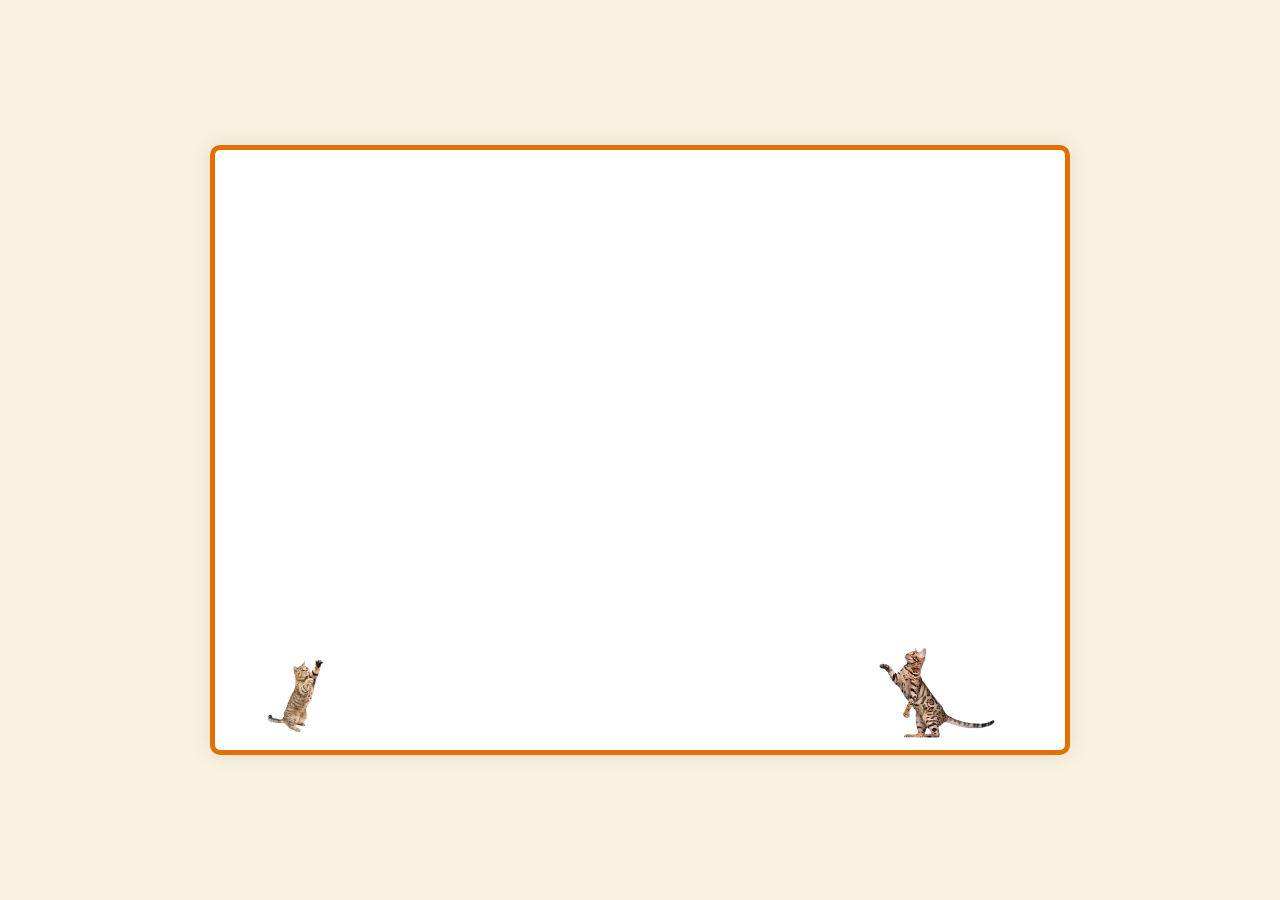
==== v2/index.html @ 64e494b6 "make the cats move" ====
<!DOCTYPE html>
<html lang="en">
<head>
    <meta charset="UTF-8">
    <meta name="viewport" content="width=device-width, initial-scale=1.0">
    <title>Moving Cats</title>
    <link rel="stylesheet" href="style.css">
</head>
<body>
    <div id="game-container">
        <div id="game-area">
            <img id="cat1" class="cat" src="src/img/cat1.png" alt="Cat 1">
            <img id="cat2" class="cat" src="src/img/cat2.png" alt="Cat 2">
        </div>
    </div>
    <script src="script.js"></script>
</body>
</html>
---- v2/style.css ----
body {
    display: flex;
    justify-content: center;
    align-items: center;
    height: 100vh;
    background-color: #faf2e0;
    margin: 0;
    font-family: 'Arial', sans-serif;
}

#game-container {
    position: relative;
    width: 850px;
    height: 600px;
    background-color: #ffffff;
    border: 5px solid #e17000;
    border-radius: 10px;
    box-shadow: 0px 0px 20px rgba(0, 0, 0, 0.1);
    overflow: hidden;
}

#game-area {
    position: relative;
    width: 100%;
    height: 100%;
    background-size: cover;
}

.cat {
    position: absolute;
    bottom: 10px;
    width: auto;
    height: 100px;
    cursor: pointer;
}

#cat1 {
    left: 50px;
}

#cat2 {
    left: 650px;
}
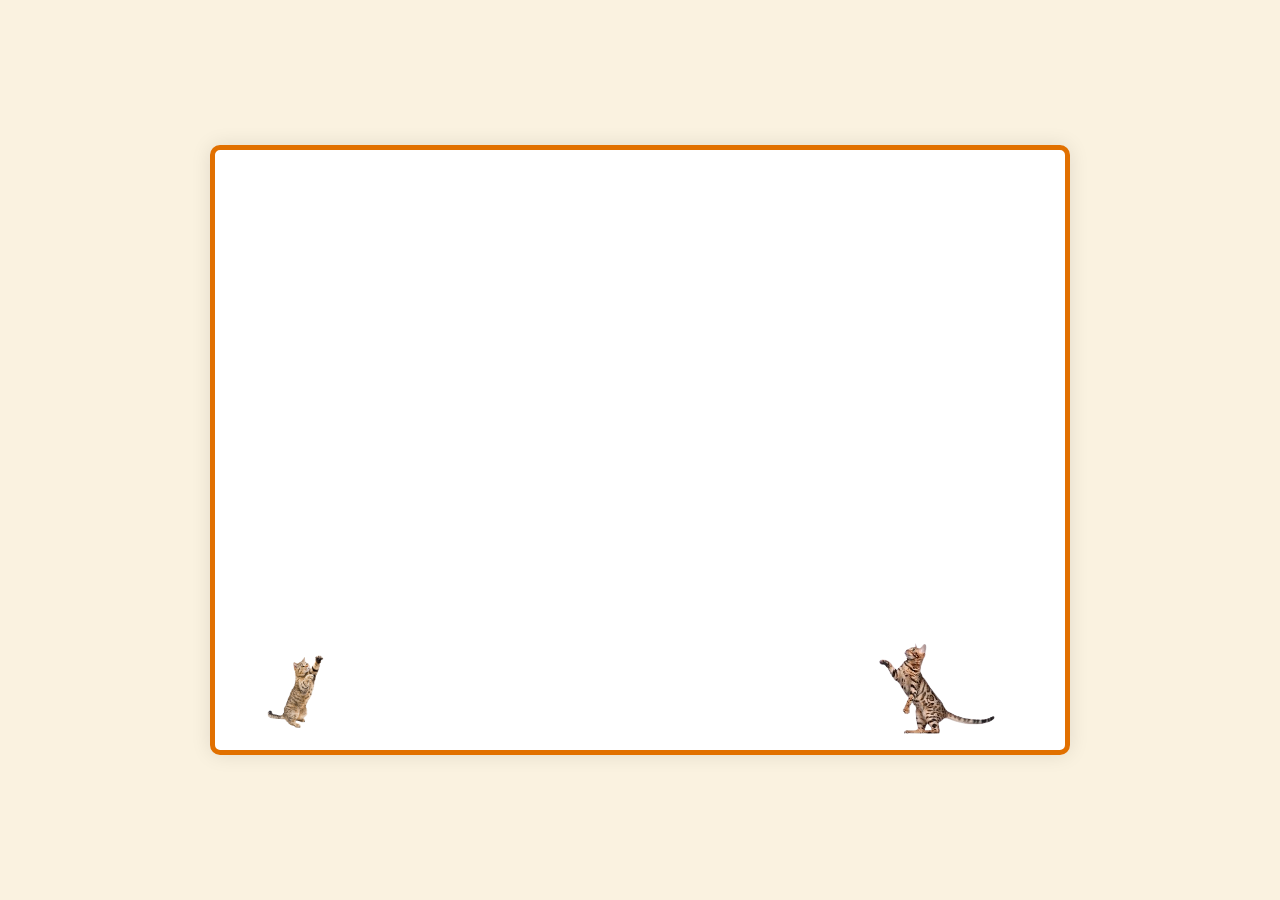
==== commit ebadcc09: "collision detected" ====
--- a/v2/index.html
+++ b/v2/index.html
@@ -9,8 +9,14 @@
 <body>
     <div id="game-container">
         <div id="game-area">
-            <img id="cat1" class="cat" src="src/img/cat1.png" alt="Cat 1">
-            <img id="cat2" class="cat" src="src/img/cat2.png" alt="Cat 2">
+            <div class="cat-container" id="cat1-container">
+                <img id="cat1" class="cat" src="src/img/cat1.png" alt="Cat 1">
+                <div class="hit-text" id="hit-text-cat1">Got hit!</div>
+            </div>
+            <div class="cat-container" id="cat2-container">
+                <img id="cat2" class="cat" src="src/img/cat2.png" alt="Cat 2">
+                <div class="hit-text" id="hit-text-cat2">Got hit!</div>
+            </div>
         </div>
     </div>
     <script src="script.js"></script>
--- a/v2/style.css
+++ b/v2/style.css
@@ -26,18 +26,41 @@
     background-size: cover;
 }
 
-.cat {
+.cat-container {
     position: absolute;
     bottom: 10px;
+}
+
+.cat {
     width: auto;
     height: 100px;
     cursor: pointer;
 }
 
-#cat1 {
+.hit-text {
+    position: absolute;
+    top: -20px;
+    left: 50%;
+    transform: translateX(-50%);
+    font-size: 20px;
+    color: red;
+    display: none;
+}
+
+.flip-horizontal {
+    transform: scaleX(-1);
+}
+
+.falling-comet {
+    position: absolute;
+    width: 15px;
+    height: auto;
+}
+
+#cat1-container {
     left: 50px;
 }
 
-#cat2 {
+#cat2-container {
     left: 650px;
 }
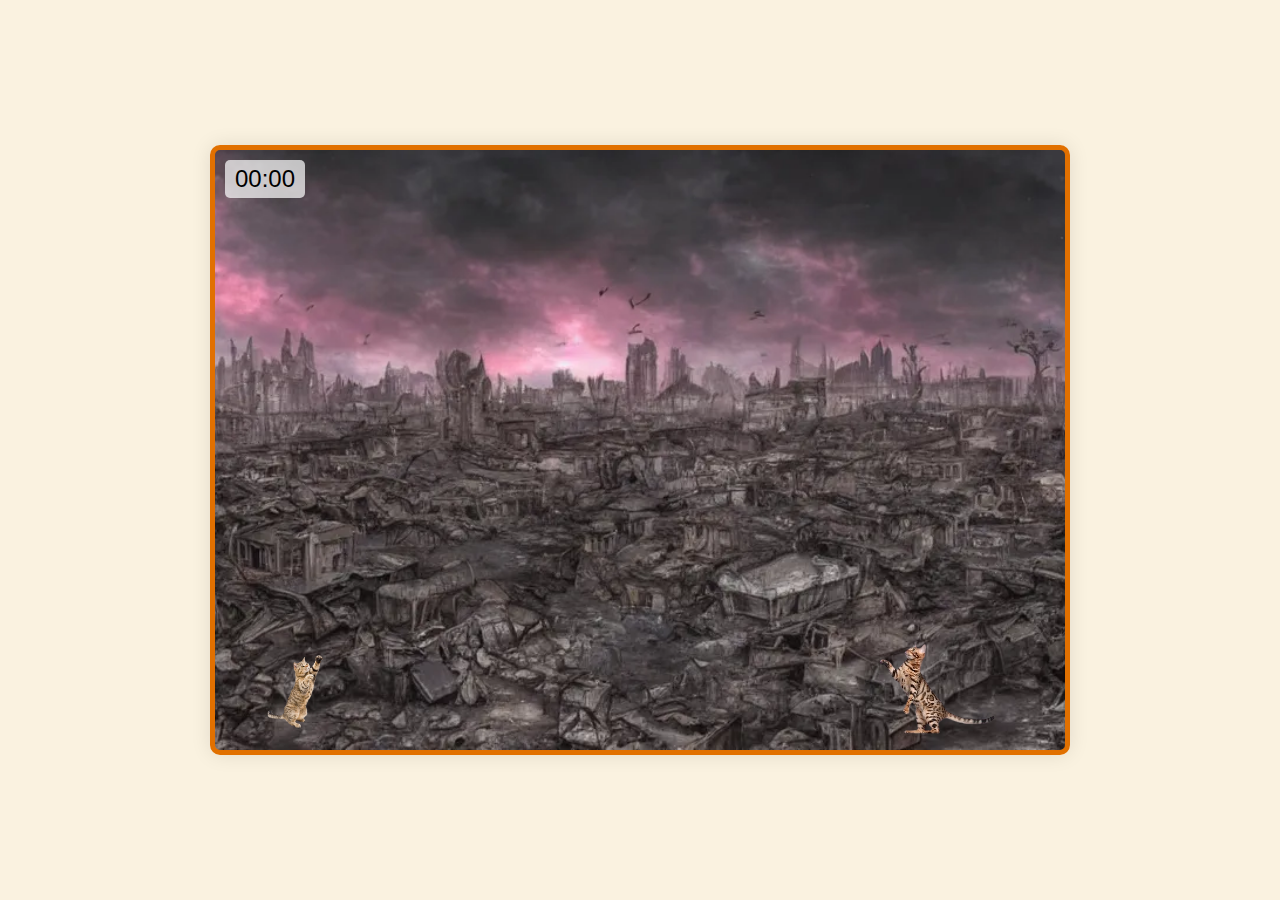
==== commit 8f959b88: "img blackout, add bg, sound effect and adding timers" ====
--- a/v2/index.html
+++ b/v2/index.html
@@ -8,14 +8,13 @@
 </head>
 <body>
     <div id="game-container">
+        <div id="stopwatch">00:00</div>
         <div id="game-area">
             <div class="cat-container" id="cat1-container">
                 <img id="cat1" class="cat" src="src/img/cat1.png" alt="Cat 1">
-                <div class="hit-text" id="hit-text-cat1">Got hit!</div>
             </div>
             <div class="cat-container" id="cat2-container">
                 <img id="cat2" class="cat" src="src/img/cat2.png" alt="Cat 2">
-                <div class="hit-text" id="hit-text-cat2">Got hit!</div>
             </div>
         </div>
     </div>
--- a/v2/style.css
+++ b/v2/style.css
@@ -12,11 +12,22 @@
     position: relative;
     width: 850px;
     height: 600px;
-    background-color: #ffffff;
+    background: url('src/img/bg.jpg') no-repeat center center;
+    background-size: cover;
     border: 5px solid #e17000;
     border-radius: 10px;
     box-shadow: 0px 0px 20px rgba(0, 0, 0, 0.1);
     overflow: hidden;
+}
+
+#stopwatch {
+    position: absolute;
+    top: 10px;
+    left: 10px;
+    font-size: 24px;
+    background-color: rgba(255, 255, 255, 0.7);
+    padding: 5px 10px;
+    border-radius: 5px;
 }
 
 #game-area {
@@ -37,14 +48,8 @@
     cursor: pointer;
 }
 
-.hit-text {
-    position: absolute;
-    top: -20px;
-    left: 50%;
-    transform: translateX(-50%);
-    font-size: 20px;
-    color: red;
-    display: none;
+.blackout {
+    filter: brightness(0);
 }
 
 .flip-horizontal {
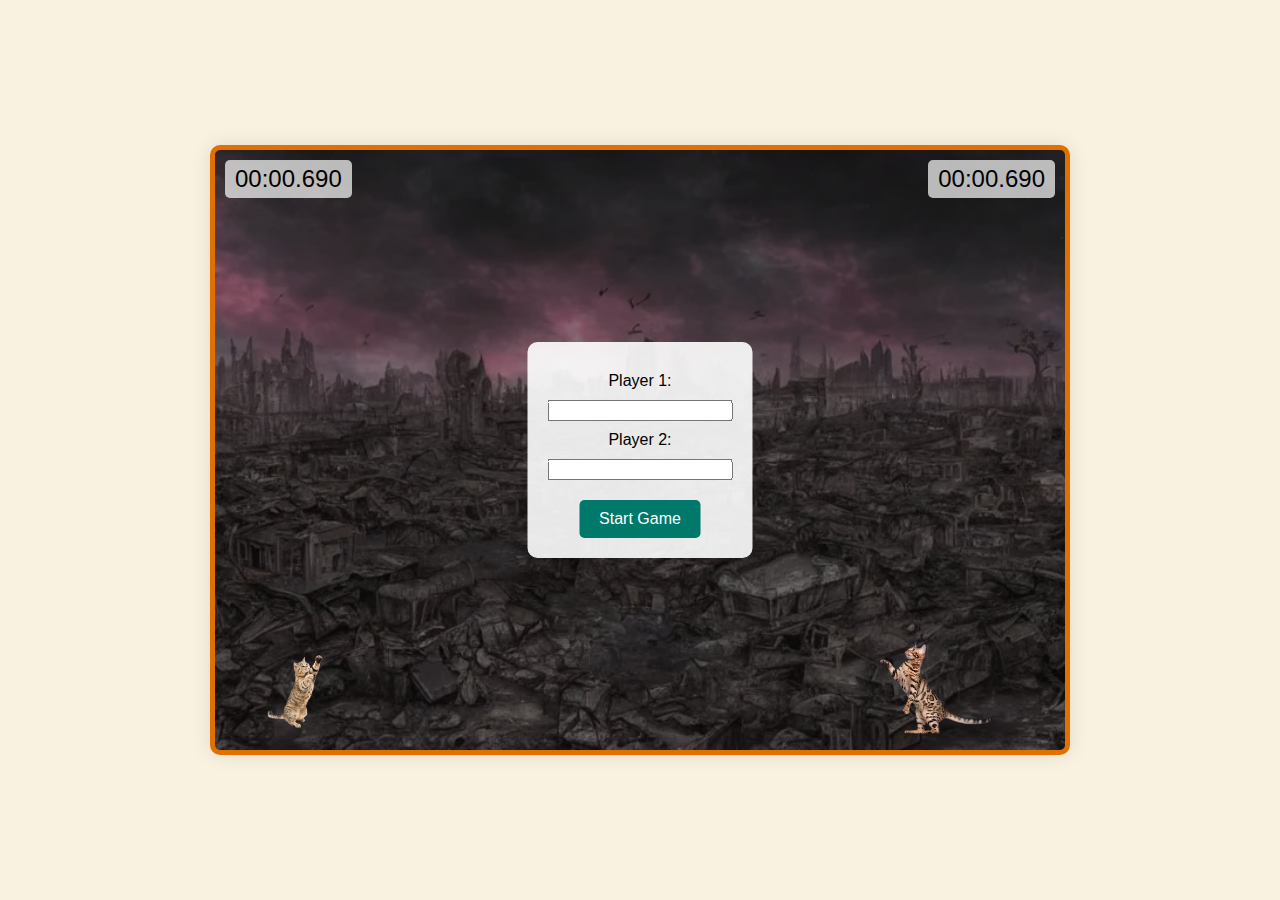
==== commit 9592c7fb: "making a form to enter data" ====
--- a/v2/index.html
+++ b/v2/index.html
@@ -8,7 +8,15 @@
 </head>
 <body>
     <div id="game-container">
-        <div id="stopwatch">00:00</div>
+        <div id="player-form">
+            <label for="player1">Player 1:</label>
+            <input type="text" id="player1" name="player1" required>
+            <label for="player2">Player 2:</label>
+            <input type="text" id="player2" name="player2" required>
+            <button id="start-game">Start Game</button>
+        </div>
+        <div id="stopwatch">00:00.000</div>
+        <div id="timer">00:00.000</div>
         <div id="game-area">
             <div class="cat-container" id="cat1-container">
                 <img id="cat1" class="cat" src="src/img/cat1.png" alt="Cat 1">
--- a/v2/style.css
+++ b/v2/style.css
@@ -14,20 +14,29 @@
     height: 600px;
     background: url('src/img/bg.jpg') no-repeat center center;
     background-size: cover;
+    background-color: rgba(45, 45, 45, 0.7);
+    background-blend-mode: overlay;
     border: 5px solid #e17000;
     border-radius: 10px;
     box-shadow: 0px 0px 20px rgba(0, 0, 0, 0.1);
     overflow: hidden;
 }
 
-#stopwatch {
+#stopwatch, #timer {
     position: absolute;
     top: 10px;
-    left: 10px;
     font-size: 24px;
     background-color: rgba(255, 255, 255, 0.7);
     padding: 5px 10px;
     border-radius: 5px;
+}
+
+#stopwatch {
+    left: 10px;
+}
+
+#timer {
+    right: 10px;
 }
 
 #game-area {
@@ -69,3 +78,36 @@
 #cat2-container {
     left: 650px;
 }
+
+#player-form {
+    position: absolute;
+    top: 50%;
+    left: 50%;
+    transform: translate(-50%, -50%);
+    background-color: rgba(255, 255, 255, 0.9);
+    padding: 20px;
+    border-radius: 10px;
+    text-align: center;
+    box-shadow: 0px 0px 20px rgba(0, 0, 0, 0.1);
+}
+
+#player-form label, #player-form input {
+    display: block;
+    margin: 10px 0;
+}
+
+#player-form button {
+    margin-top: 10px;
+    padding: 10px 20px;
+    font-size: 16px;
+    color: #ffffff;
+    background-color: #00796b;
+    border: none;
+    border-radius: 5px;
+    cursor: pointer;
+    transition: background-color 0.3s ease;
+}
+
+#player-form button:hover {
+    background-color: #004d40;
+}
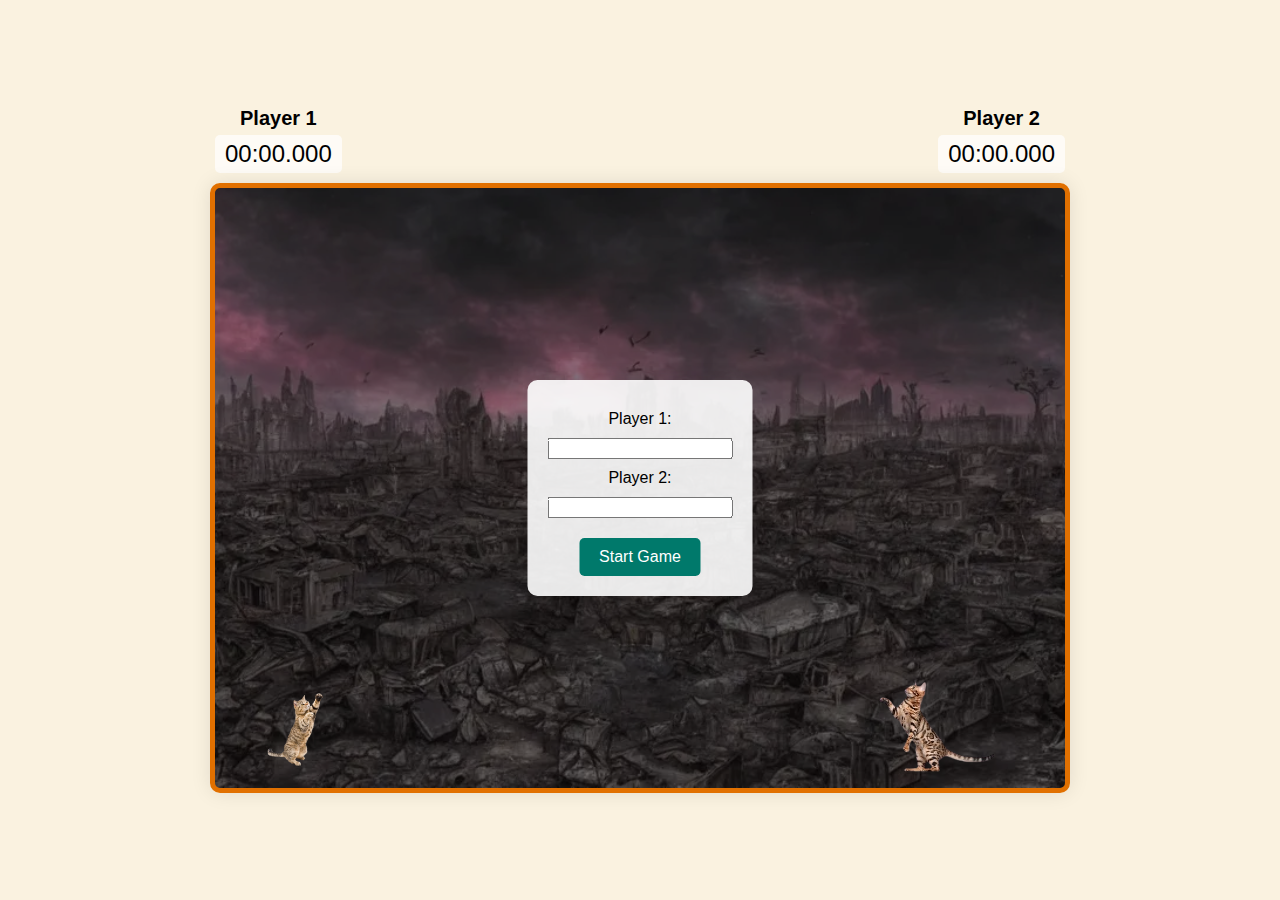
==== commit fe4d685a: "bug" ====
--- a/v2/index.html
+++ b/v2/index.html
@@ -7,6 +7,16 @@
     <link rel="stylesheet" href="style.css">
 </head>
 <body>
+    <div id="player-info">
+        <div id="player1-info">
+            <div id="player1-name">Player 1</div>
+            <div id="stopwatch">00:00.000</div>
+        </div>
+        <div id="player2-info">
+            <div id="player2-name">Player 2</div>
+            <div id="timer">00:00.000</div>
+        </div>
+    </div>
     <div id="game-container">
         <div id="player-form">
             <label for="player1">Player 1:</label>
@@ -15,8 +25,6 @@
             <input type="text" id="player2" name="player2" required>
             <button id="start-game">Start Game</button>
         </div>
-        <div id="stopwatch">00:00.000</div>
-        <div id="timer">00:00.000</div>
         <div id="game-area">
             <div class="cat-container" id="cat1-container">
                 <img id="cat1" class="cat" src="src/img/cat1.png" alt="Cat 1">
--- a/v2/style.css
+++ b/v2/style.css
@@ -1,11 +1,38 @@
 body {
     display: flex;
+    flex-direction: column;
     justify-content: center;
     align-items: center;
     height: 100vh;
     background-color: #faf2e0;
     margin: 0;
     font-family: 'Arial', sans-serif;
+}
+
+#player-info {
+    display: flex;
+    justify-content: space-between;
+    width: 850px;
+    margin-bottom: 10px;
+}
+
+#player1-info, #player2-info {
+    display: flex;
+    flex-direction: column;
+    align-items: center;
+}
+
+#player1-name, #player2-name {
+    font-size: 20px;
+    font-weight: bold;
+    margin-bottom: 5px;
+}
+
+#stopwatch, #timer {
+    font-size: 24px;
+    background-color: rgba(255, 255, 255, 0.7);
+    padding: 5px 10px;
+    border-radius: 5px;
 }
 
 #game-container {
@@ -20,23 +47,6 @@
     border-radius: 10px;
     box-shadow: 0px 0px 20px rgba(0, 0, 0, 0.1);
     overflow: hidden;
-}
-
-#stopwatch, #timer {
-    position: absolute;
-    top: 10px;
-    font-size: 24px;
-    background-color: rgba(255, 255, 255, 0.7);
-    padding: 5px 10px;
-    border-radius: 5px;
-}
-
-#stopwatch {
-    left: 10px;
-}
-
-#timer {
-    right: 10px;
 }
 
 #game-area {
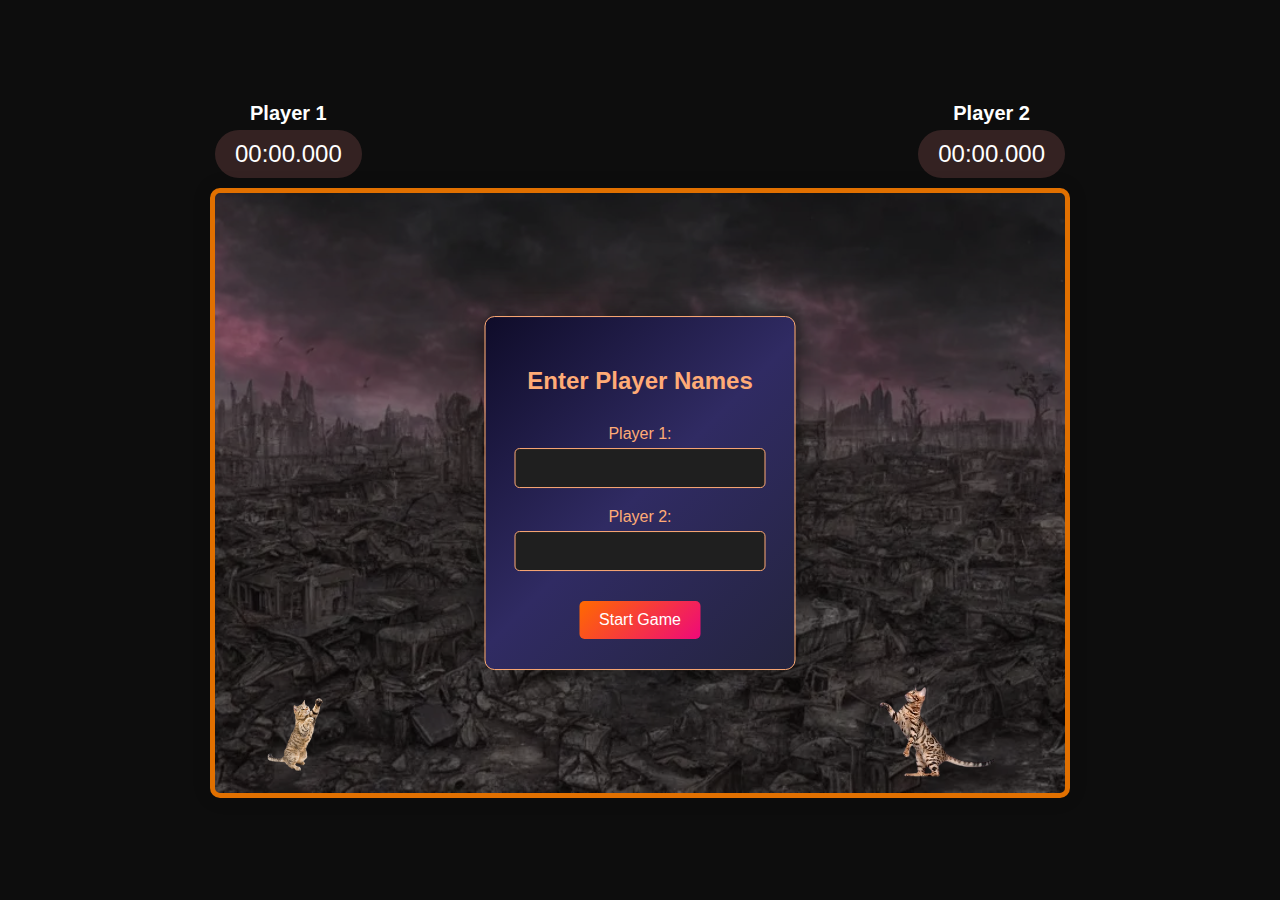
==== commit f8f22907: "redesign" ====
--- a/v2/index.html
+++ b/v2/index.html
@@ -19,6 +19,7 @@
     </div>
     <div id="game-container">
         <div id="player-form">
+            <h2>Enter Player Names</h2>
             <label for="player1">Player 1:</label>
             <input type="text" id="player1" name="player1" required>
             <label for="player2">Player 2:</label>
--- a/v2/style.css
+++ b/v2/style.css
@@ -4,9 +4,9 @@
     justify-content: center;
     align-items: center;
     height: 100vh;
-    background-color: #faf2e0;
+    background-color: #0d0d0d;
     margin: 0;
-    font-family: 'Arial', sans-serif;
+    font-family: 'Roboto', sans-serif;
 }
 
 #player-info {
@@ -14,6 +14,7 @@
     justify-content: space-between;
     width: 850px;
     margin-bottom: 10px;
+    color: #ffffff;
 }
 
 #player1-info, #player2-info {
@@ -30,9 +31,10 @@
 
 #stopwatch, #timer {
     font-size: 24px;
-    background-color: rgba(255, 255, 255, 0.7);
-    padding: 5px 10px;
-    border-radius: 5px;
+    background-color: rgba(61, 39, 39, 0.82);
+    color: white;
+    padding: 10px 20px;
+    border-radius: 30px;
 }
 
 #game-container {
@@ -94,30 +96,54 @@
     top: 50%;
     left: 50%;
     transform: translate(-50%, -50%);
-    background-color: rgba(255, 255, 255, 0.9);
-    padding: 20px;
+    background: linear-gradient(135deg, #0f0c29, #302b63, #24243e);
+    padding: 30px 40px;
     border-radius: 10px;
     text-align: center;
-    box-shadow: 0px 0px 20px rgba(0, 0, 0, 0.1);
+    box-shadow: 0px 0px 20px rgba(0, 0, 0, 0.5);
+    z-index: 1000;
+    display: flex;
+    flex-direction: column;
+    align-items: center;
+    border: 1px solid #ffab76;
 }
 
-#player-form label, #player-form input {
-    display: block;
-    margin: 10px 0;
+#player-form h2 {
+    margin-bottom: 20px;
+    color: #ffab76;
+    font-size: 24px;
+}
+
+#player-form label {
+    margin: 10px 0 5px;
+    font-size: 16px;
+    color: #ffab76;
+}
+
+#player-form input {
+    padding: 10px;
+    font-size: 16px;
+    width: 100%;
+    margin-bottom: 10px;
+    border: 1px solid #ffab76;
+    border-radius: 5px;
+    background-color: #1f1f1f;
+    color: #ffffff;
 }
 
 #player-form button {
-    margin-top: 10px;
+    margin-top: 20px;
     padding: 10px 20px;
     font-size: 16px;
     color: #ffffff;
-    background-color: #00796b;
+    background: linear-gradient(135deg, #ff6a00, #ee0979);
     border: none;
     border-radius: 5px;
     cursor: pointer;
-    transition: background-color 0.3s ease;
+    transition: background-color 0.3s ease, transform 0.3s ease;
 }
 
 #player-form button:hover {
-    background-color: #004d40;
+    background-color: #ffa347;
+    transform: scale(1.05);
 }
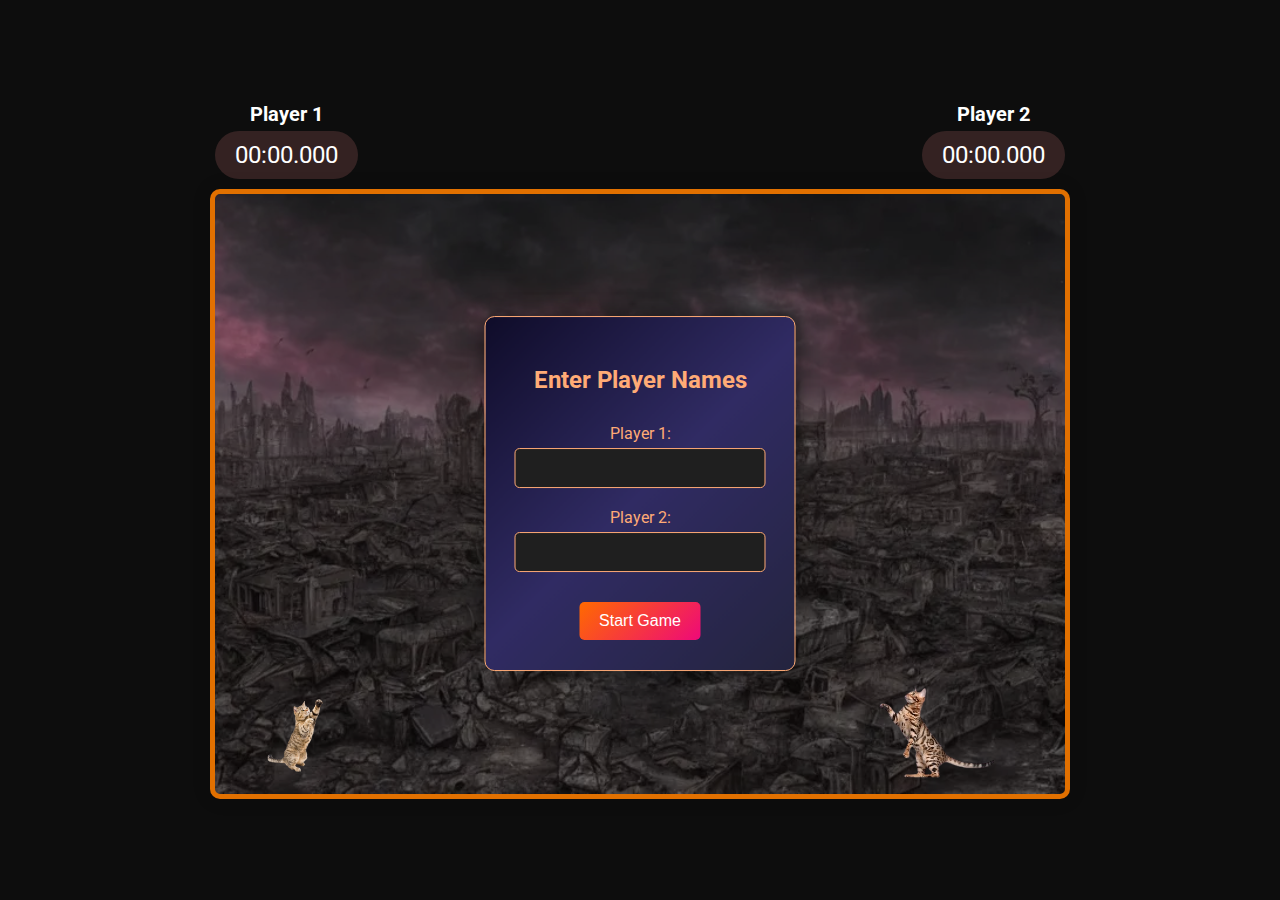
==== commit 3fad30aa: "completed" ====
--- a/v2/index.html
+++ b/v2/index.html
@@ -5,6 +5,7 @@
     <meta name="viewport" content="width=device-width, initial-scale=1.0">
     <title>Moving Cats</title>
     <link rel="stylesheet" href="style.css">
+    <link href="https://fonts.googleapis.com/css2?family=Roboto:wght@400;700&display=swap" rel="stylesheet">
 </head>
 <body>
     <div id="player-info">
@@ -34,6 +35,12 @@
                 <img id="cat2" class="cat" src="src/img/cat2.png" alt="Cat 2">
             </div>
         </div>
+        <div id="score-card" style="display: none;">
+            <h2>Game Over</h2>
+            <p id="player1-score"></p>
+            <p id="player2-score"></p>
+            <button id="restart-game">Restart Game</button>
+        </div>
     </div>
     <script src="script.js"></script>
 </body>
--- a/v2/style.css
+++ b/v2/style.css
@@ -147,3 +147,44 @@
     background-color: #ffa347;
     transform: scale(1.05);
 }
+
+#score-card {
+    position: absolute;
+    top: 50%;
+    left: 50%;
+    transform: translate(-50%, -50%);
+    background: linear-gradient(135deg, #0f0c29, #302b63, #24243e);
+    padding: 30px 40px;
+    border-radius: 10px;
+    text-align: center;
+    box-shadow: 0px 0px 20px rgba(0, 0, 0, 0.5);
+    z-index: 1000;
+    display: flex;
+    flex-direction: column;
+    align-items: center;
+    border: 1px solid #ffab76;
+    color: #ffffff;
+}
+
+#score-card h2 {
+    margin-bottom: 20px;
+    color: #ffab76;
+    font-size: 24px;
+}
+
+#score-card button {
+    margin-top: 20px;
+    padding: 10px 20px;
+    font-size: 16px;
+    color: #ffffff;
+    background: linear-gradient(135deg, #ff6a00, #ee0979);
+    border: none;
+    border-radius: 5px;
+    cursor: pointer;
+    transition: background-color 0.3s ease, transform 0.3s ease;
+}
+
+#score-card button:hover {
+    background-color: #ffa347;
+    transform: scale(1.05);
+}
